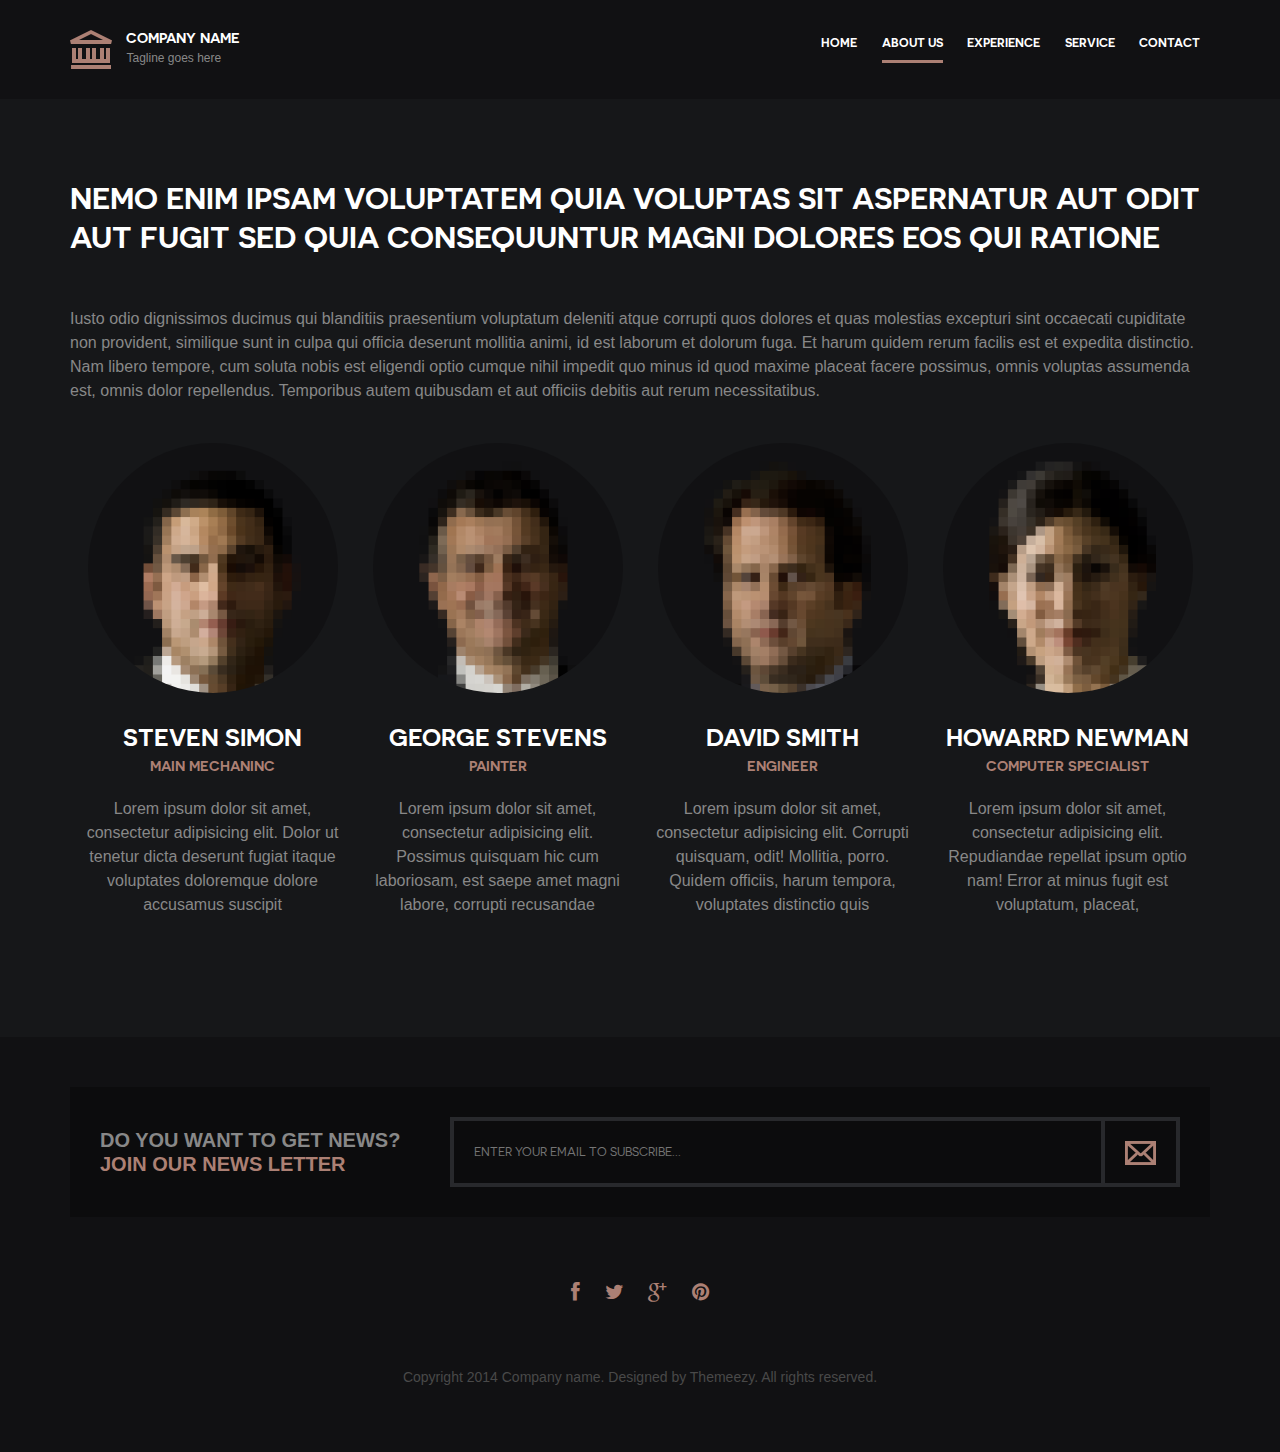
==== about.html @ 1dd8d47c "initial commit" ====
<!DOCTYPE html>
<html lang="en">
	<head>
		<meta charset="UTF-8">
		<meta http-equiv="X-UA-Compatible" content="IE=edge">
		<meta name="viewport" content="width=device-width, initial-scale=1.0,maximum-scale=1">
		
		<title>Lawyers | About Us</title>
		
		<!-- Loading third party fonts -->
		<link href="fonts/font-awesome.min.css" rel="stylesheet" type="text/css">
		<link href="fonts/novecento-font/novecento-font.css" rel="stylesheet" >

		<!-- Loading main css file -->
		<link rel="stylesheet" href="style.css">
		
		<!--[if lt IE 9]>
		<script src="js/ie-support/html5.js"></script>
		<script src="js/ie-support/respond.js"></script>
		<![endif]-->

	</head>


	<body>
		
		<div id="site-content">
			
			<header class="site-header">
				<div class="container">
					<a href="index.html" id="branding">
						<img src="images/logo.png" alt="Company Name" class="logo">
						<div class="branding-copy">
							<h1 class="site-title">Company Name</h1>
							<small class="site-description">Tagline goes here</small>
						</div>
					</a>

					<nav class="main-navigation">
						<button type="button" class="menu-toggle"><i class="fa fa-bars"></i></button>
						<ul class="menu">
							<li class="menu-item"><a href="index.html">Home</a></li>
							<li class="menu-item current-menu-item"><a href="about.html">About Us</a></li>
							<li class="menu-item"><a href="experience.html">Experience</a></li>
							<li class="menu-item"><a href="service.html">Service</a></li>
							<li class="menu-item"><a href="contact.html">Contact</a></li>
						</ul>
					</nav>
					<nav class="mobile-navigation"></nav>
				</div>
			</header> <!-- .site-header -->

			<main class="main-content">
				
				<div class="fullwidth-block content">
					<div class="container">
						<h2 class="entry-title">Nemo enim ipsam voluptatem quia voluptas sit aspernatur aut odit aut fugit sed quia consequuntur magni dolores eos qui ratione</h2>
						<p>Iusto odio dignissimos ducimus qui blanditiis praesentium voluptatum deleniti atque corrupti quos dolores et quas molestias excepturi sint occaecati cupiditate non provident, similique sunt in culpa qui officia deserunt mollitia animi, id est laborum et dolorum fuga. Et harum quidem rerum facilis est et expedita distinctio. Nam libero tempore, cum soluta nobis est eligendi optio cumque nihil impedit quo minus id quod maxime placeat facere possimus, omnis voluptas assumenda est, omnis dolor repellendus. Temporibus autem quibusdam et aut officiis debitis aut rerum necessitatibus.</p>

						<div class="team">
							<figure class="team-image"><img src="dummy/person-1.png" alt="person-1"></figure>
							<h3 class="team-name">Steven Simon</h3>
							<small class="team-desc">Main mechaninc</small>
							<p>Lorem ipsum dolor sit amet, consectetur adipisicing elit. Dolor ut tenetur dicta deserunt fugiat itaque voluptates doloremque dolore accusamus suscipit</p>
						</div>
						<div class="team">
							<figure class="team-image"><img src="dummy/person-2.png" alt="person-2"></figure>
							<h3 class="team-name">George Stevens</h3>
							<small class="team-desc">Painter</small>
							<p>Lorem ipsum dolor sit amet, consectetur adipisicing elit. Possimus quisquam hic cum laboriosam, est saepe amet magni labore, corrupti recusandae</p>
						</div>
						<div class="team">
							<figure class="team-image"><img src="dummy/person-3.png" alt="person-3"></figure>
							<h3 class="team-name">David Smith</h3>
							<small class="team-desc">Engineer</small>
							<p>Lorem ipsum dolor sit amet, consectetur adipisicing elit. Corrupti quisquam, odit! Mollitia, porro. Quidem officiis, harum tempora, voluptates distinctio quis</p>
						</div>
						<div class="team">
							<figure class="team-image"><img src="dummy/person-4.png" alt="person-4"></figure>
							<h3 class="team-name">Howarrd Newman</h3>
							<small class="team-desc">Computer Specialist</small>
							<p>Lorem ipsum dolor sit amet, consectetur adipisicing elit. Repudiandae repellat ipsum optio nam! Error at minus fugit est voluptatum, placeat,</p>
						</div>
					</div>
				</div>

			</main> <!-- .main-content -->

			<footer class="site-footer">
				<div class="container">
					<div class="subscribe-form">
						<form action="#">
							<label for="#">
								<span>Do you want to get news?</span>
								<span class>Join our news letter</span>
							</label>
							<div class="control">
								<input type="text" placeholder="Enter your email to subscribe...">
								<button type="submit"><img src="images/icon-envelope.png" alt=""></button>
														</form>
							</div>
					</div>
					<div class="social-links">
						<a href="#"><i class="fa fa-facebook"></i></a>
						<a href="#"><i class="fa fa-twitter"></i></a>
						<a href="#"><i class="fa fa-google-plus"></i></a>
						<a href="#"><i class="fa fa-pinterest"></i></a>
					</div>
					<div class="copy">
						<p>Copyright 2014 Company name. Designed by Themeezy. All rights reserved.</p>
					</div>
				</div>
			</footer> <!-- .site-footer -->

		</div> <!-- #site-content -->

		

		<script src="js/jquery-1.11.1.min.js"></script>
		<script src="js/plugins.js"></script>
		<script src="js/app.js"></script>
		
	</body>

</html>
---- fonts/novecento-font/novecento-font.css ----
/*
 * Web Fonts from fontspring.com
 *
 * All OpenType features and all extended glyphs have been removed.
 * Fully installable fonts can be purchased at http://www.fontspring.com
 *
 * The fonts included in this stylesheet are subject to the End User License you purchased
 * from Fontspring. The fonts are protected under domestic and international trademark and 
 * copyright law. You are prohibited from modifying, reverse engineering, duplicating, or
 * distributing this font software.
 *
 * (c) 2010-2014 Fontspring
 *
 *
 *
 *
 * The fonts included are copyrighted by the vendor listed below.
 *
 * Vendor:      Synthview Type Design
 * License URL: http://www.fontspring.com/licenses/synthview/webfont
 *
 *
 */

@font-face {
    font-family: 'Novecento Sans';
    src: url('Novecentosanswide-Bold-webfont.eot');
    src: url('Novecentosanswide-Bold-webfont.eot?#iefix') format('embedded-opentype'),
         url('Novecentosanswide-Bold-webfont.woff2') format('woff2'),
         url('Novecentosanswide-Bold-webfont.woff') format('woff'),
         url('Novecentosanswide-Bold-webfont.ttf') format('truetype'),
         url('Novecentosanswide-Bold-webfont.svg#novecento_sans_wide_bookbold') format('svg');
    font-weight: 700;
    font-style: normal;

}

@font-face {
    font-family: 'Novecento Sans';
    src: url('Novecentosanswide-Book-webfont.eot');
    src: url('Novecentosanswide-Book-webfont.eot?#iefix') format('embedded-opentype'),
         url('Novecentosanswide-Book-webfont.woff2') format('woff2'),
         url('Novecentosanswide-Book-webfont.woff') format('woff'),
         url('Novecentosanswide-Book-webfont.ttf') format('truetype'),
         url('Novecentosanswide-Book-webfont.svg#novecento_sans_widebook') format('svg');
    font-weight: 300;
    font-style: normal;

}

@font-face {
    font-family: 'Novecento Sans';
    src: url('Novecentosanswide-DemiBold-webfont.eot');
    src: url('Novecentosanswide-DemiBold-webfont.eot?#iefix') format('embedded-opentype'),
         url('Novecentosanswide-DemiBold-webfont.woff2') format('woff2'),
         url('Novecentosanswide-DemiBold-webfont.woff') format('woff'),
         url('Novecentosanswide-DemiBold-webfont.ttf') format('truetype'),
         url('Novecentosanswide-DemiBold-webfont.svg#novecento_sans_widedemibold') format('svg');
    font-weight: 600;
    font-style: normal;

}

@font-face {
    font-family: 'Novecento Sans';
    src: url('Novecentosanswide-Light-webfont.eot');
    src: url('Novecentosanswide-Light-webfont.eot?#iefix') format('embedded-opentype'),
         url('Novecentosanswide-Light-webfont.woff2') format('woff2'),
         url('Novecentosanswide-Light-webfont.woff') format('woff'),
         url('Novecentosanswide-Light-webfont.ttf') format('truetype'),
         url('Novecentosanswide-Light-webfont.svg#novecento_sans_widelight') format('svg');
    font-weight: 200;
    font-style: normal;

}

@font-face {
    font-family: 'Novecento Sans';
    src: url('Novecentosanswide-Medium-webfont.eot');
    src: url('Novecentosanswide-Medium-webfont.eot?#iefix') format('embedded-opentype'),
         url('Novecentosanswide-Medium-webfont.woff2') format('woff2'),
         url('Novecentosanswide-Medium-webfont.woff') format('woff'),
         url('Novecentosanswide-Medium-webfont.ttf') format('truetype'),
         url('Novecentosanswide-Medium-webfont.svg#novecento_sans_widemedium') format('svg');
    font-weight: 500;
    font-style: normal;

}

@font-face {
    font-family: 'Novecento Sans';
    src: url('Novecentosanswide-Normal-webfont.eot');
    src: url('Novecentosanswide-Normal-webfont.eot?#iefix') format('embedded-opentype'),
         url('Novecentosanswide-Normal-webfont.woff2') format('woff2'),
         url('Novecentosanswide-Normal-webfont.woff') format('woff'),
         url('Novecentosanswide-Normal-webfont.ttf') format('truetype'),
         url('Novecentosanswide-Normal-webfont.svg#novecento_sans_widenormal') format('svg');
    font-weight: 400;
    font-style: normal;

}
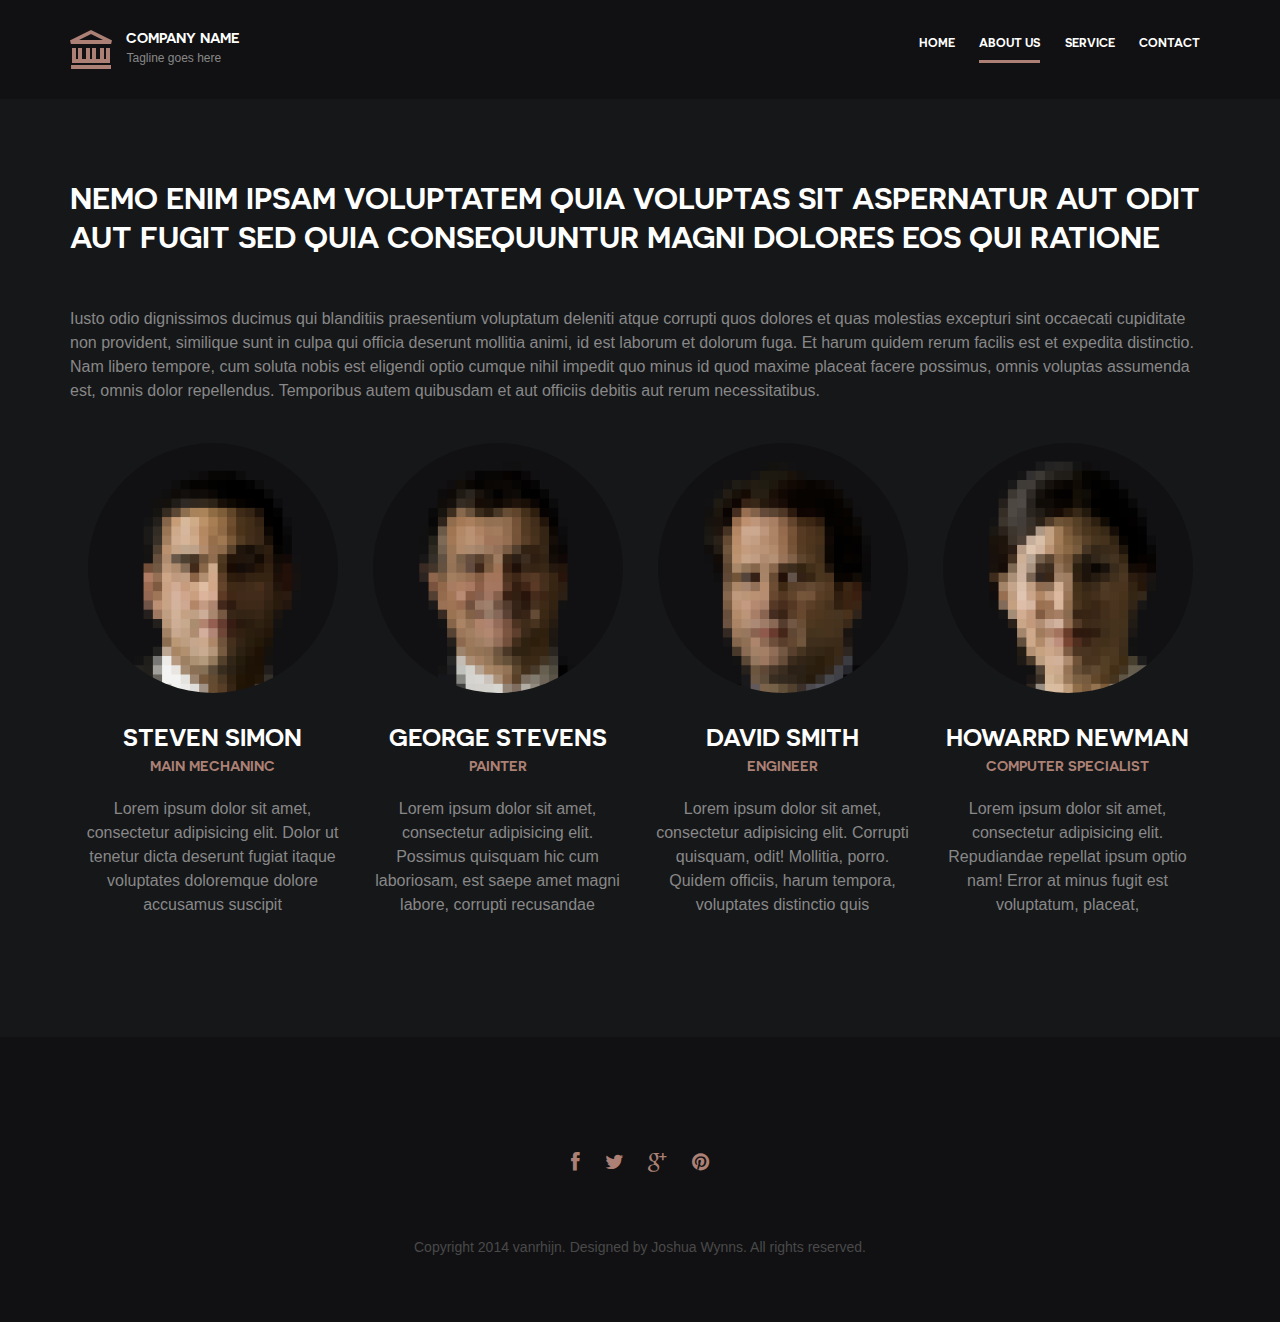
==== commit 51093f2e: "updated footer" ====
--- a/about.html
+++ b/about.html
@@ -41,7 +41,6 @@
 						<ul class="menu">
 							<li class="menu-item"><a href="index.html">Home</a></li>
 							<li class="menu-item current-menu-item"><a href="about.html">About Us</a></li>
-							<li class="menu-item"><a href="experience.html">Experience</a></li>
 							<li class="menu-item"><a href="service.html">Service</a></li>
 							<li class="menu-item"><a href="contact.html">Contact</a></li>
 						</ul>
@@ -86,31 +85,16 @@
 
 			</main> <!-- .main-content -->
 
-			<footer class="site-footer">
-				<div class="container">
-					<div class="subscribe-form">
-						<form action="#">
-							<label for="#">
-								<span>Do you want to get news?</span>
-								<span class>Join our news letter</span>
-							</label>
-							<div class="control">
-								<input type="text" placeholder="Enter your email to subscribe...">
-								<button type="submit"><img src="images/icon-envelope.png" alt=""></button>
-														</form>
-							</div>
-					</div>
-					<div class="social-links">
-						<a href="#"><i class="fa fa-facebook"></i></a>
-						<a href="#"><i class="fa fa-twitter"></i></a>
-						<a href="#"><i class="fa fa-google-plus"></i></a>
-						<a href="#"><i class="fa fa-pinterest"></i></a>
-					</div>
-					<div class="copy">
-						<p>Copyright 2014 Company name. Designed by Themeezy. All rights reserved.</p>
-					</div>
+<footer class="site-footer">
+			<div class="container">
+				<div class="social-links">
+					<a href="#"><i class="fa fa-facebook"></i></a> <a href="#"><i class="fa fa-twitter"></i></a> <a href="#"><i class="fa fa-google-plus"></i></a> <a href="#"><i class="fa fa-pinterest"></i></a>
 				</div>
-			</footer> <!-- .site-footer -->
+				<div class="copy">
+					<p>Copyright 2014 vanrhijn. Designed by Joshua Wynns. All rights reserved.</p>
+				</div>
+			</div>
+		</footer><!-- .site-footer -->
 
 		</div> <!-- #site-content -->
 
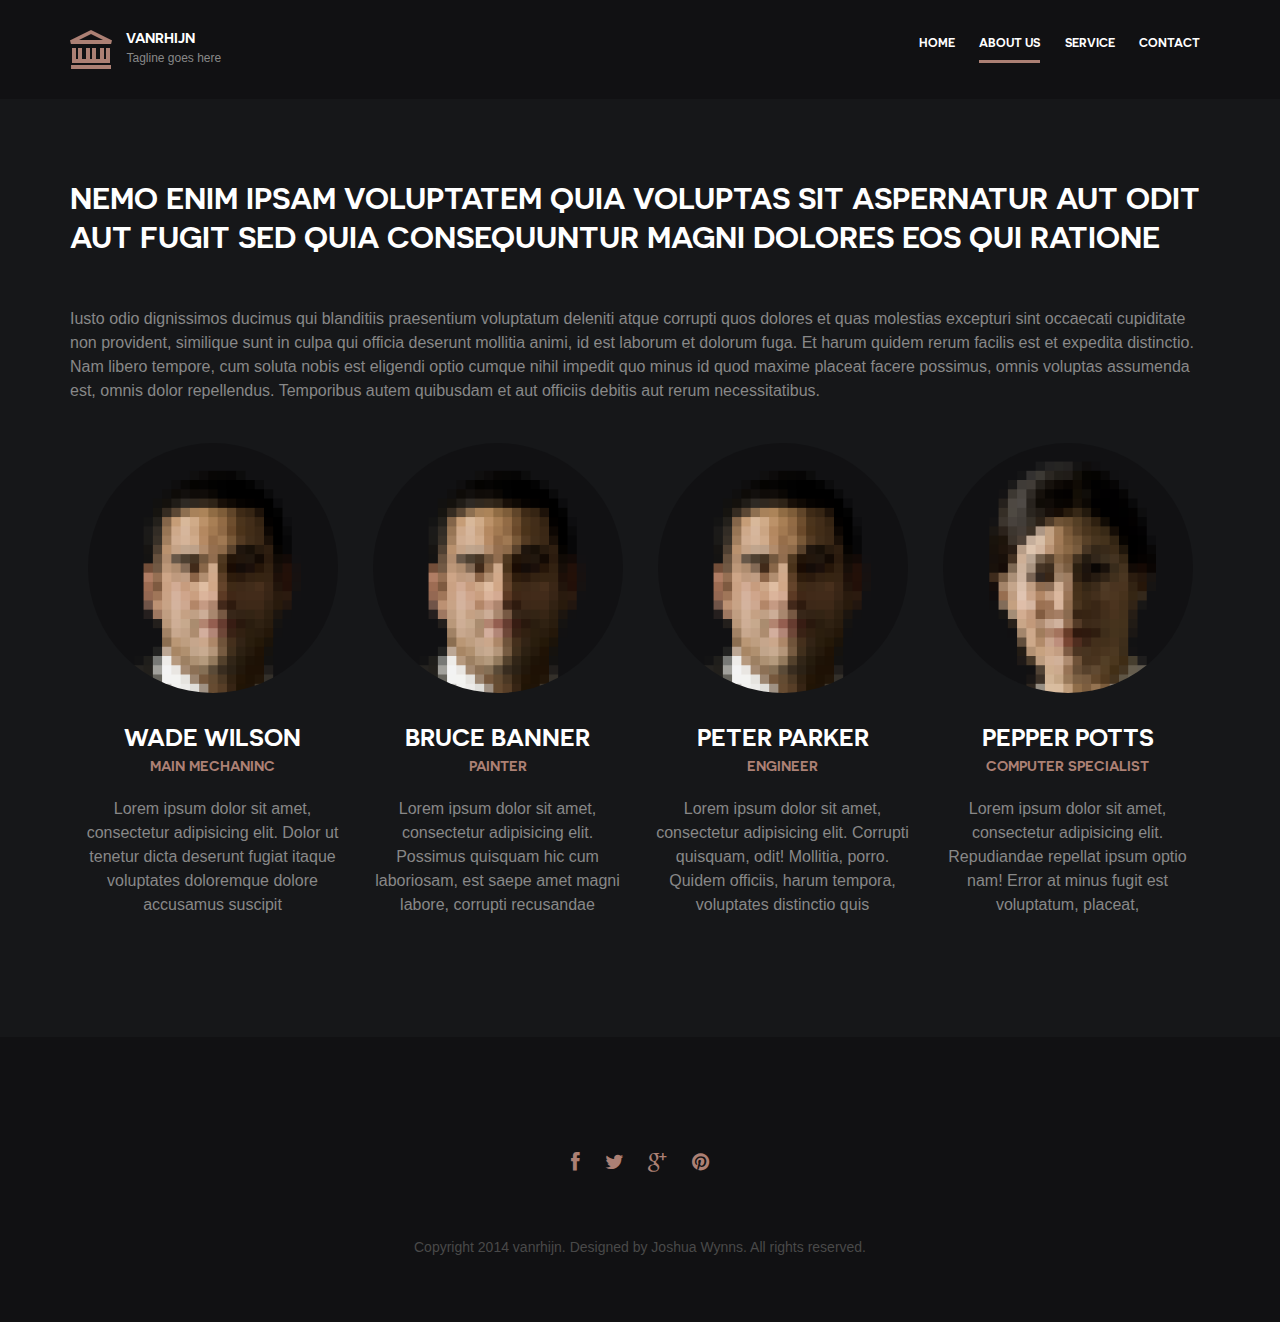
==== commit 157a069f: "updated pages" ====
--- a/about.html
+++ b/about.html
@@ -31,7 +31,7 @@
 					<a href="index.html" id="branding">
 						<img src="images/logo.png" alt="Company Name" class="logo">
 						<div class="branding-copy">
-							<h1 class="site-title">Company Name</h1>
+							<h1 class="site-title">vanrhijn</h1>
 							<small class="site-description">Tagline goes here</small>
 						</div>
 					</a>
@@ -58,25 +58,25 @@
 
 						<div class="team">
 							<figure class="team-image"><img src="dummy/person-1.png" alt="person-1"></figure>
-							<h3 class="team-name">Steven Simon</h3>
+							<h3 class="team-name">Wade Wilson</h3>
 							<small class="team-desc">Main mechaninc</small>
 							<p>Lorem ipsum dolor sit amet, consectetur adipisicing elit. Dolor ut tenetur dicta deserunt fugiat itaque voluptates doloremque dolore accusamus suscipit</p>
 						</div>
 						<div class="team">
-							<figure class="team-image"><img src="dummy/person-2.png" alt="person-2"></figure>
-							<h3 class="team-name">George Stevens</h3>
+							<figure class="team-image"><img src="dummy/person-1.png" alt="person-2"></figure>
+							<h3 class="team-name">Bruce Banner</h3>
 							<small class="team-desc">Painter</small>
 							<p>Lorem ipsum dolor sit amet, consectetur adipisicing elit. Possimus quisquam hic cum laboriosam, est saepe amet magni labore, corrupti recusandae</p>
 						</div>
 						<div class="team">
-							<figure class="team-image"><img src="dummy/person-3.png" alt="person-3"></figure>
-							<h3 class="team-name">David Smith</h3>
+							<figure class="team-image"><img src="dummy/person-1.png" alt="person-3"></figure>
+							<h3 class="team-name">Peter Parker</h3>
 							<small class="team-desc">Engineer</small>
 							<p>Lorem ipsum dolor sit amet, consectetur adipisicing elit. Corrupti quisquam, odit! Mollitia, porro. Quidem officiis, harum tempora, voluptates distinctio quis</p>
 						</div>
 						<div class="team">
 							<figure class="team-image"><img src="dummy/person-4.png" alt="person-4"></figure>
-							<h3 class="team-name">Howarrd Newman</h3>
+							<h3 class="team-name">Pepper Potts</h3>
 							<small class="team-desc">Computer Specialist</small>
 							<p>Lorem ipsum dolor sit amet, consectetur adipisicing elit. Repudiandae repellat ipsum optio nam! Error at minus fugit est voluptatum, placeat,</p>
 						</div>
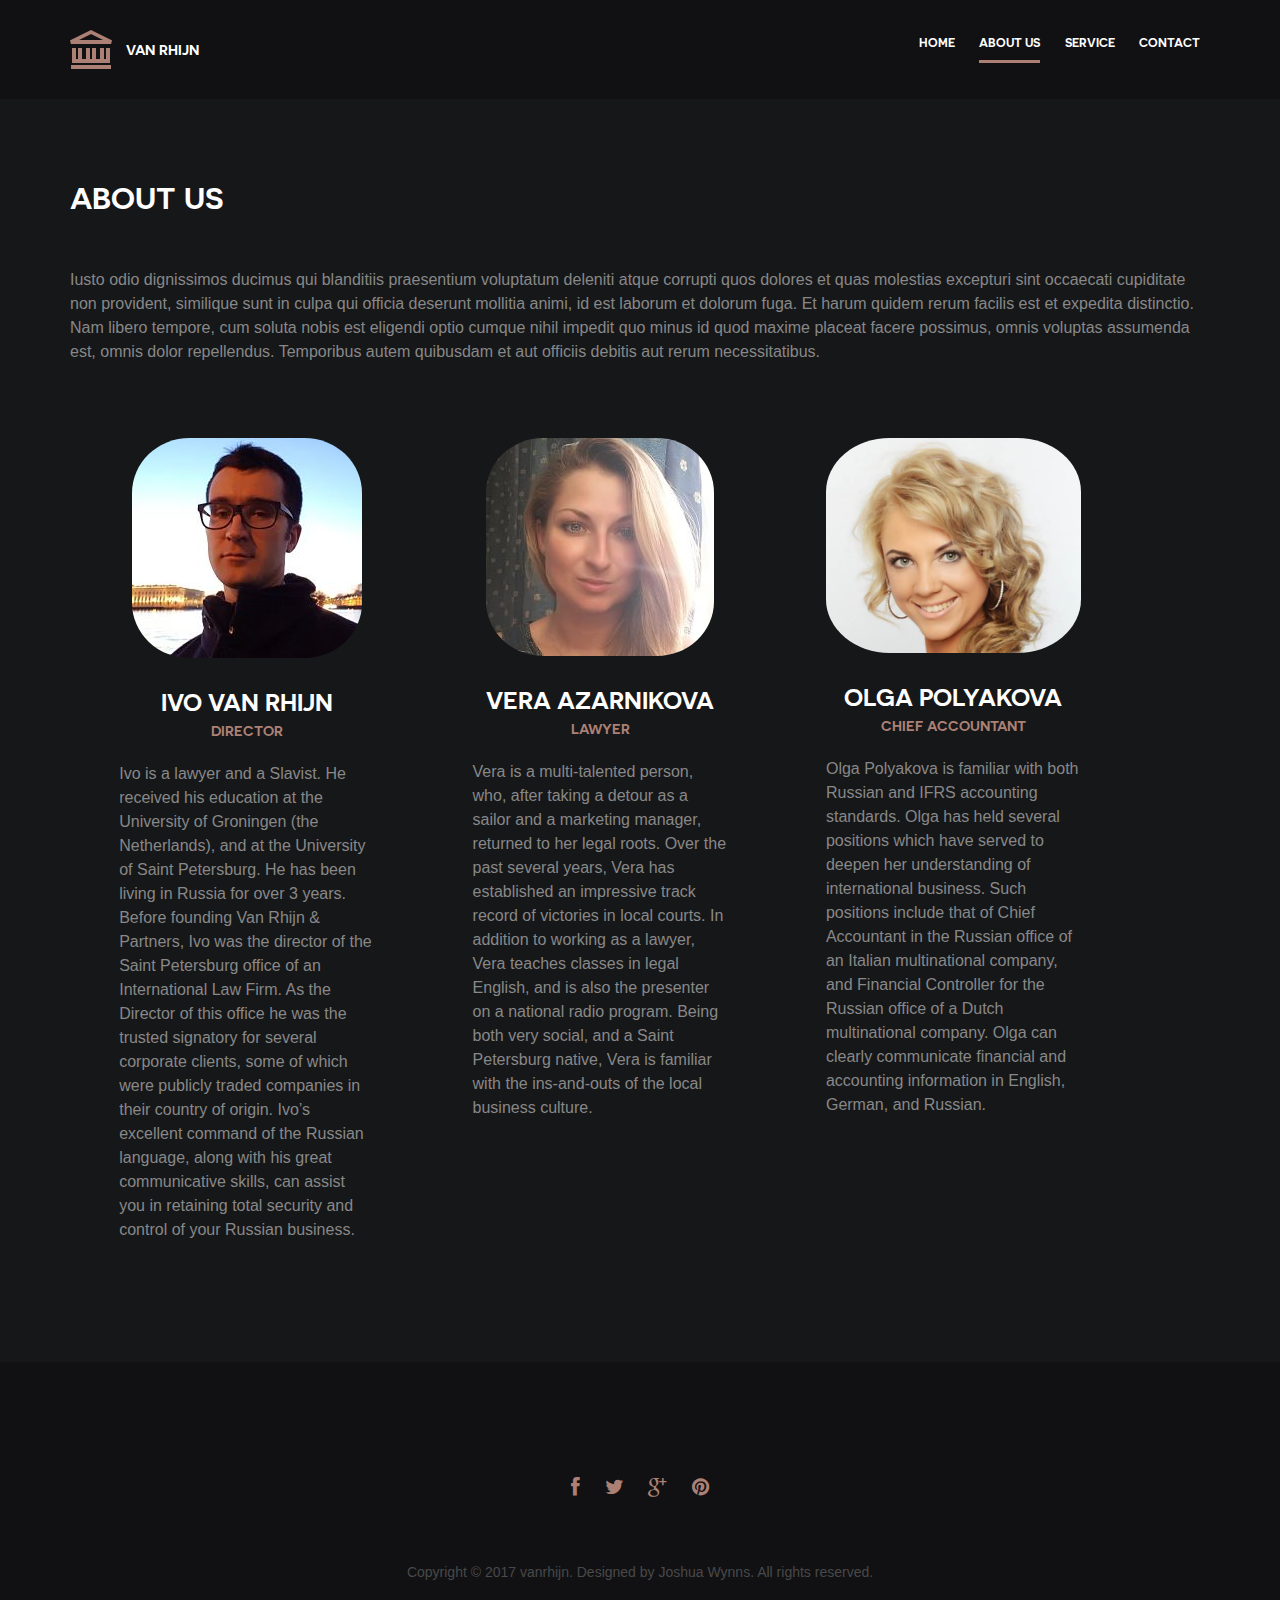
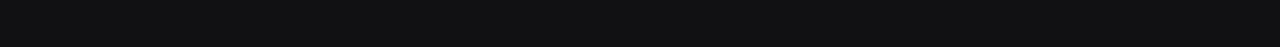
==== commit 8669623c: "update" ====
--- a/about.html
+++ b/about.html
@@ -5,14 +5,14 @@
 		<meta http-equiv="X-UA-Compatible" content="IE=edge">
 		<meta name="viewport" content="width=device-width, initial-scale=1.0,maximum-scale=1">
 		
-		<title>Lawyers | About Us</title>
+		<title>Vanrhijn | About Us</title>
 		
 		<!-- Loading third party fonts -->
 		<link href="fonts/font-awesome.min.css" rel="stylesheet" type="text/css">
 		<link href="fonts/novecento-font/novecento-font.css" rel="stylesheet" >
 
 		<!-- Loading main css file -->
-		<link rel="stylesheet" href="style.css">
+		<link href="css/style.css" rel="stylesheet">
 		
 		<!--[if lt IE 9]>
 		<script src="js/ie-support/html5.js"></script>
@@ -31,8 +31,7 @@
 					<a href="index.html" id="branding">
 						<img src="images/logo.png" alt="Company Name" class="logo">
 						<div class="branding-copy">
-							<h1 class="site-title">vanrhijn</h1>
-							<small class="site-description">Tagline goes here</small>
+							<h1 class="site-title">van rhijn</h1>
 						</div>
 					</a>
 
@@ -53,32 +52,40 @@
 				
 				<div class="fullwidth-block content">
 					<div class="container">
-						<h2 class="entry-title">Nemo enim ipsam voluptatem quia voluptas sit aspernatur aut odit aut fugit sed quia consequuntur magni dolores eos qui ratione</h2>
+						<h2 class="entry-title">About Us</h2>
 						<p>Iusto odio dignissimos ducimus qui blanditiis praesentium voluptatum deleniti atque corrupti quos dolores et quas molestias excepturi sint occaecati cupiditate non provident, similique sunt in culpa qui officia deserunt mollitia animi, id est laborum et dolorum fuga. Et harum quidem rerum facilis est et expedita distinctio. Nam libero tempore, cum soluta nobis est eligendi optio cumque nihil impedit quo minus id quod maxime placeat facere possimus, omnis voluptas assumenda est, omnis dolor repellendus. Temporibus autem quibusdam et aut officiis debitis aut rerum necessitatibus.</p>
 
 						<div class="team">
-							<figure class="team-image"><img src="dummy/person-1.png" alt="person-1"></figure>
-							<h3 class="team-name">Wade Wilson</h3>
-							<small class="team-desc">Main mechaninc</small>
-							<p>Lorem ipsum dolor sit amet, consectetur adipisicing elit. Dolor ut tenetur dicta deserunt fugiat itaque voluptates doloremque dolore accusamus suscipit</p>
+							<figure class="team-image"><img src="images/ivopic_opt.jpg" alt="person-1"></figure>
+							<h3 class="team-name">Ivo van Rhijn</h3>
+							<small class="team-desc">Director</small>
+							<p>Ivo is a lawyer and a Slavist. He received his education at the University of Groningen (the
+							Netherlands), and at the University of Saint Petersburg. He has been living in Russia for over 3
+							years. Before founding Van Rhijn & Partners, Ivo was the director of the Saint Petersburg office of
+							an International Law Firm. As the Director of this office he was the trusted signatory for several
+							corporate clients, some of which were publicly traded companies in their country of origin.
+							Ivo’s excellent command of the Russian language, along with his great communicative skills, can assist
+							you in retaining total security and control of your Russian business.</p>
 						</div>
 						<div class="team">
-							<figure class="team-image"><img src="dummy/person-1.png" alt="person-2"></figure>
-							<h3 class="team-name">Bruce Banner</h3>
-							<small class="team-desc">Painter</small>
-							<p>Lorem ipsum dolor sit amet, consectetur adipisicing elit. Possimus quisquam hic cum laboriosam, est saepe amet magni labore, corrupti recusandae</p>
+							<figure class="team-image"><img src="images/verapic_opt.jpg" alt="person-2"></figure>
+							<h3 class="team-name">Vera Azarnikova</h3>
+							<small class="team-desc">Lawyer</small>
+							<p>Vera is a multi-talented person, who, after taking a detour as a sailor and a marketing manager,
+							returned to her legal roоts. Over the past several years, Vera has established an impressive track record
+							of victories in local courts. In addition to working as a lawyer, Vera teaches classes in legal English, and
+							is also the presenter on a national radio program. Being both very social, and a
+							Saint Petersburg native, Vera is familiar with the ins-and-outs of the local business culture.</p>
 						</div>
 						<div class="team">
-							<figure class="team-image"><img src="dummy/person-1.png" alt="person-3"></figure>
-							<h3 class="team-name">Peter Parker</h3>
-							<small class="team-desc">Engineer</small>
-							<p>Lorem ipsum dolor sit amet, consectetur adipisicing elit. Corrupti quisquam, odit! Mollitia, porro. Quidem officiis, harum tempora, voluptates distinctio quis</p>
-						</div>
-						<div class="team">
-							<figure class="team-image"><img src="dummy/person-4.png" alt="person-4"></figure>
-							<h3 class="team-name">Pepper Potts</h3>
-							<small class="team-desc">Computer Specialist</small>
-							<p>Lorem ipsum dolor sit amet, consectetur adipisicing elit. Repudiandae repellat ipsum optio nam! Error at minus fugit est voluptatum, placeat,</p>
+							<figure class="team-image"><img src="images/olgapic_opt.png" alt="person-3"></figure>
+							<h3 class="team-name">Olga Polyakova</h3>
+							<small class="team-desc">Chief Accountant</small>
+							<p>Olga Polyakova is familiar with both Russian and IFRS accounting standards. Olga has held several
+							positions which have served to deepen her understanding of international business. Such positions
+							include that of Chief Accountant in the Russian office of an Italian multinational company, and Financial
+							Controller for the Russian office of a Dutch multinational company. Olga can clearly communicate
+							financial and accounting information in English, German, and Russian. </p>
 						</div>
 					</div>
 				</div>
@@ -88,10 +95,10 @@
 <footer class="site-footer">
 			<div class="container">
 				<div class="social-links">
-					<a href="#"><i class="fa fa-facebook"></i></a> <a href="#"><i class="fa fa-twitter"></i></a> <a href="#"><i class="fa fa-google-plus"></i></a> <a href="#"><i class="fa fa-pinterest"></i></a>
+					<a href="https://www.facebook.com/Van-Rhijn-Partners-445987809075686/?ref=aymt_homepage_panel"><i class="fa fa-facebook"></i></a> <a href="https://twitter.com/IvovanRhijn?lang=en"><i class="fa fa-twitter"></i></a> <a href="#"><i class="fa fa-google-plus"></i></a> <a href="#"><i class="fa fa-pinterest"></i></a>
 				</div>
 				<div class="copy">
-					<p>Copyright 2014 vanrhijn. Designed by Joshua Wynns. All rights reserved.</p>
+					<p>Copyright &copy; 2017 vanrhijn. Designed by Joshua Wynns. All rights reserved.</p>
 				</div>
 			</div>
 		</footer><!-- .site-footer -->
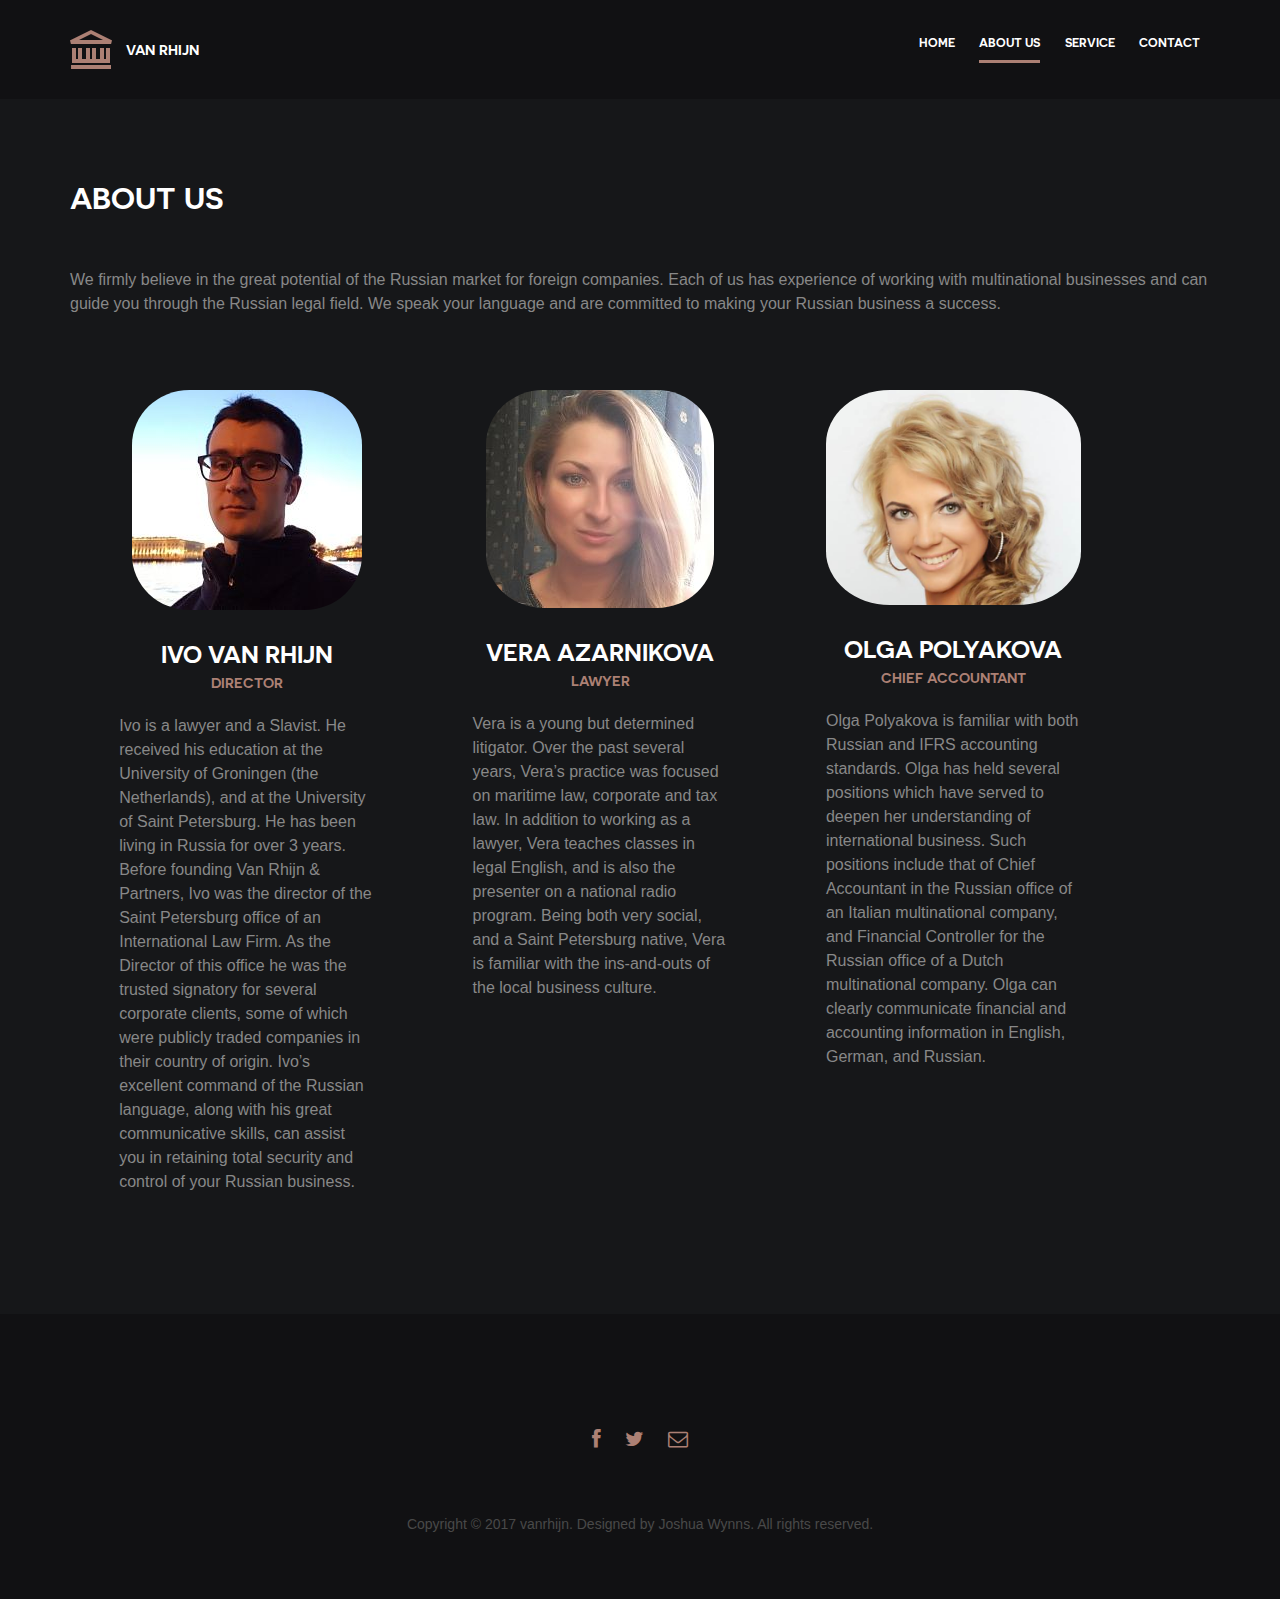
==== commit 281ca8d7: "added more content" ====
--- a/about.html
+++ b/about.html
@@ -13,6 +13,18 @@
 
 		<!-- Loading main css file -->
 		<link href="css/style.css" rel="stylesheet">
+
+		<!-- Google Analytics -->
+		<script>
+		  (function(i,s,o,g,r,a,m){i['GoogleAnalyticsObject']=r;i[r]=i[r]||function(){
+		  (i[r].q=i[r].q||[]).push(arguments)},i[r].l=1*new Date();a=s.createElement(o),
+		  m=s.getElementsByTagName(o)[0];a.async=1;a.src=g;m.parentNode.insertBefore(a,m)
+		  })(window,document,'script','https://www.google-analytics.com/analytics.js','ga');
+
+		  ga('create', 'UA-96985116-1', 'auto');
+		  ga('send', 'pageview');
+
+		</script>
 		
 		<!--[if lt IE 9]>
 		<script src="js/ie-support/html5.js"></script>
@@ -53,7 +65,7 @@
 				<div class="fullwidth-block content">
 					<div class="container">
 						<h2 class="entry-title">About Us</h2>
-						<p>Iusto odio dignissimos ducimus qui blanditiis praesentium voluptatum deleniti atque corrupti quos dolores et quas molestias excepturi sint occaecati cupiditate non provident, similique sunt in culpa qui officia deserunt mollitia animi, id est laborum et dolorum fuga. Et harum quidem rerum facilis est et expedita distinctio. Nam libero tempore, cum soluta nobis est eligendi optio cumque nihil impedit quo minus id quod maxime placeat facere possimus, omnis voluptas assumenda est, omnis dolor repellendus. Temporibus autem quibusdam et aut officiis debitis aut rerum necessitatibus.</p>
+						<p>We firmly believe in the great potential of the Russian market for foreign companies. Each of us has experience of working with multinational businesses and can guide you through the Russian legal field. We speak your language and are committed to making your Russian business a success.</p>
 
 						<div class="team">
 							<figure class="team-image"><img src="images/ivopic_opt.jpg" alt="person-1"></figure>
@@ -71,11 +83,7 @@
 							<figure class="team-image"><img src="images/verapic_opt.jpg" alt="person-2"></figure>
 							<h3 class="team-name">Vera Azarnikova</h3>
 							<small class="team-desc">Lawyer</small>
-							<p>Vera is a multi-talented person, who, after taking a detour as a sailor and a marketing manager,
-							returned to her legal roоts. Over the past several years, Vera has established an impressive track record
-							of victories in local courts. In addition to working as a lawyer, Vera teaches classes in legal English, and
-							is also the presenter on a national radio program. Being both very social, and a
-							Saint Petersburg native, Vera is familiar with the ins-and-outs of the local business culture.</p>
+							<p>Vera is a young but determined litigator. Over the past several years, Vera’s practice was focused on maritime law, corporate and tax law.  In addition to working as a lawyer, Vera teaches classes in legal English, and is also the presenter on a national radio program. Being both very social, and a Saint Petersburg native, Vera is familiar with the ins-and-outs of the local business culture.</p>
 						</div>
 						<div class="team">
 							<figure class="team-image"><img src="images/olgapic_opt.png" alt="person-3"></figure>
@@ -95,7 +103,7 @@
 <footer class="site-footer">
 			<div class="container">
 				<div class="social-links">
-					<a href="https://www.facebook.com/Van-Rhijn-Partners-445987809075686/?ref=aymt_homepage_panel"><i class="fa fa-facebook"></i></a> <a href="https://twitter.com/IvovanRhijn?lang=en"><i class="fa fa-twitter"></i></a> <a href="#"><i class="fa fa-google-plus"></i></a> <a href="#"><i class="fa fa-pinterest"></i></a>
+					<a href="https://www.facebook.com/Van-Rhijn-Partners-445987809075686/?ref=aymt_homepage_panel"><i class="fa fa-facebook"></i></a> <a href="https://twitter.com/IvovanRhijn?lang=en"><i class="fa fa-twitter"></i></a> <a href="mailto:ivo@vanrhijn.ru"><i class="fa fa-envelope-o"></i></a>
 				</div>
 				<div class="copy">
 					<p>Copyright &copy; 2017 vanrhijn. Designed by Joshua Wynns. All rights reserved.</p>
